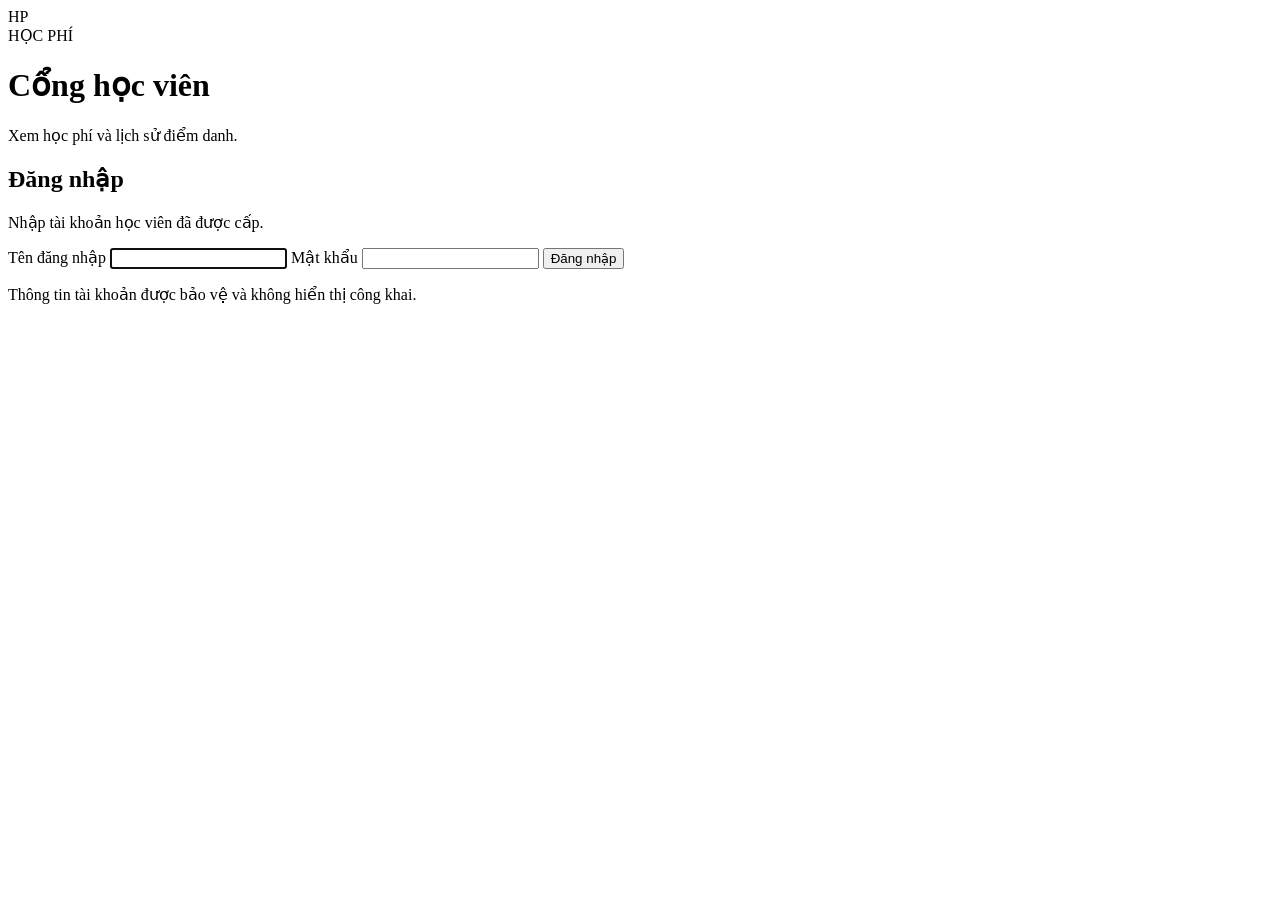
==== index.html @ 5ff00cfd "Add files via upload" ====
<!doctype html>
<html lang="vi">
<head>
  <meta charset="utf-8">
  <meta name="viewport" content="width=device-width, initial-scale=1">
  <meta name="referrer" content="no-referrer">
  <meta name="color-scheme" content="light">
  <meta http-equiv="Content-Security-Policy" content="default-src 'self'; style-src 'self'; script-src 'self'; connect-src 'self' http://127.0.0.1:8000 http://localhost:8000 https:; base-uri 'none'; frame-ancestors 'none'; form-action 'self'">
  <title>Đăng nhập học viên</title>
  <link rel="stylesheet" href="./assets/site.css?v=18">
</head>
<body>
  <main class="login-page">
    <div class="login-shell">
      <div class="login-brand">
        <div class="login-mark">HP</div>
        <div class="brand">HỌC PHÍ</div>
        <h1>Cổng học viên</h1>
        <p class="muted">Xem học phí và lịch sử điểm danh.</p>
      </div>
      <section class="card login-card">
        <h2>Đăng nhập</h2>
        <p class="muted">Nhập tài khoản học viên đã được cấp.</p>
        <form id="loginForm" novalidate>
          <label for="username">Tên đăng nhập</label>
          <input id="username" autocomplete="username" autocapitalize="none" spellcheck="false" required autofocus>
          <label for="password">Mật khẩu</label>
          <input id="password" type="password" autocomplete="current-password" required>
          <p id="loginError" class="form-error" hidden></p>
          <button id="loginButton" class="btn primary full login-submit" type="submit">Đăng nhập</button>
        </form>
      </section>
      <p class="login-foot">Thông tin tài khoản được bảo vệ và không hiển thị công khai.</p>
    </div>
  </main>
  <script src="./config.js?v=18"></script>
  <script src="./assets/common.js?v=18"></script>
  <script src="./assets/login.js?v=18"></script>
</body>
</html>
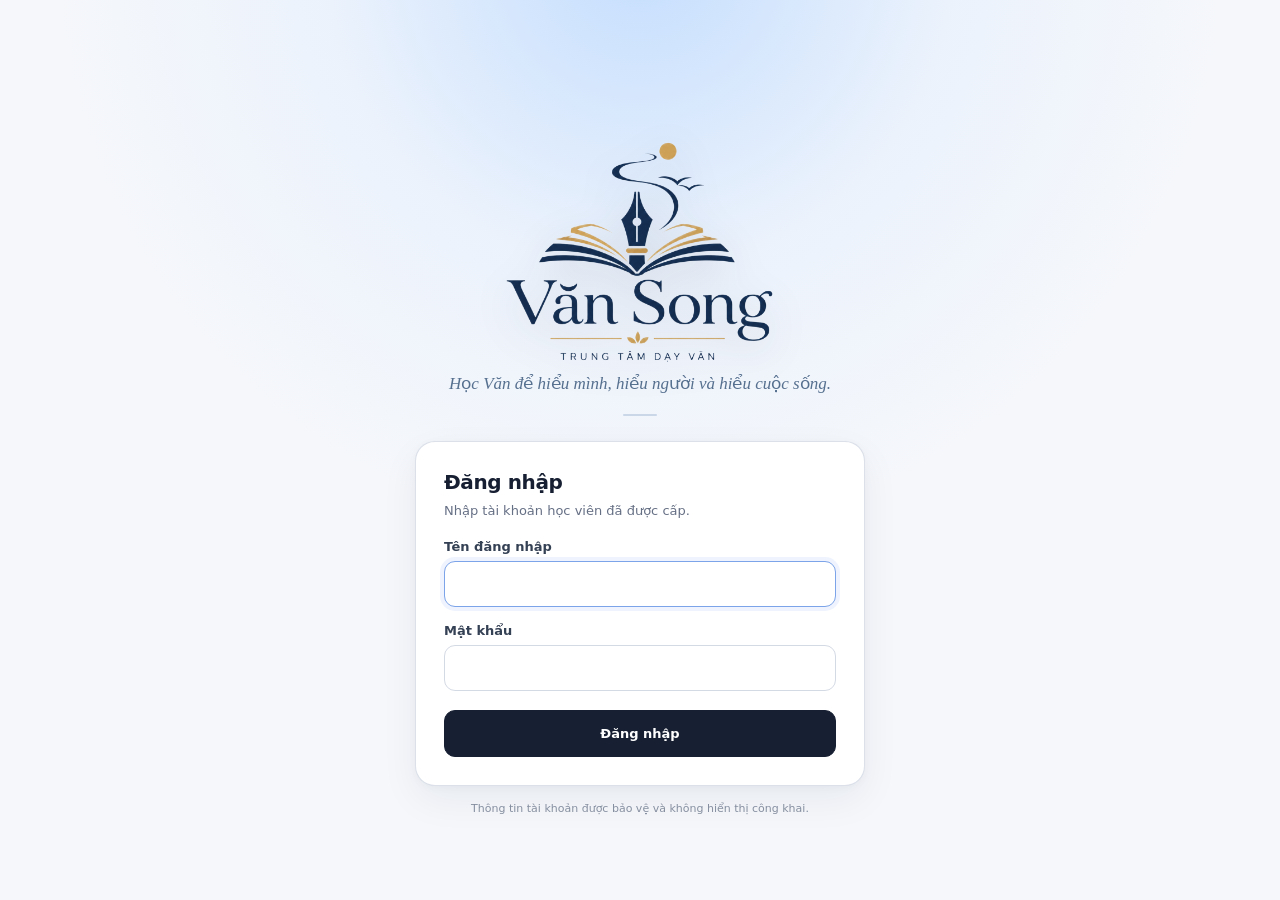
==== commit f58bc5b4: "Update project structure and assets" ====
--- a/index.html
+++ b/index.html
@@ -6,18 +6,18 @@
   <meta name="referrer" content="no-referrer">
   <meta name="color-scheme" content="light">
   <meta http-equiv="Content-Security-Policy" content="default-src 'self'; style-src 'self'; script-src 'self'; connect-src 'self' http://127.0.0.1:8000 http://localhost:8000 https:; base-uri 'none'; frame-ancestors 'none'; form-action 'self'">
-  <title>Đăng nhập học viên</title>
-  <link rel="stylesheet" href="./assets/site.css?v=18">
+  <title>Cổng học viên | Văn Song</title>
+  <link rel="icon" type="image/png" href="./a.png">
+  <link rel="stylesheet" href="./assets/site.css?v=23">
 </head>
 <body>
   <main class="login-page">
     <div class="login-shell">
-      <div class="login-brand">
-        <div class="login-mark">HP</div>
-        <div class="brand">HỌC PHÍ</div>
-        <h1>Cổng học viên</h1>
-        <p class="muted">Xem học phí và lịch sử điểm danh.</p>
-      </div>
+      <header class="login-brand">
+        <img class="login-logo" src="./a.png" alt="Văn Song">
+        <div class="login-slogan">Học Văn để hiểu mình, hiểu người và hiểu cuộc sống.</div>
+        <div class="login-divider"></div>
+      </header>
       <section class="card login-card">
         <h2>Đăng nhập</h2>
         <p class="muted">Nhập tài khoản học viên đã được cấp.</p>
@@ -33,8 +33,8 @@
       <p class="login-foot">Thông tin tài khoản được bảo vệ và không hiển thị công khai.</p>
     </div>
   </main>
-  <script src="./config.js?v=18"></script>
-  <script src="./assets/common.js?v=18"></script>
-  <script src="./assets/login.js?v=18"></script>
+  <script src="./config.js?v=22"></script>
+  <script src="./assets/common.js?v=22"></script>
+  <script src="./assets/login.js?v=22"></script>
 </body>
 </html>
--- a/assets/site.css
+++ b/assets/site.css
@@ -0,0 +1,910 @@
+:root{
+  font-family:
+    Inter,
+    ui-sans-serif,
+    system-ui,
+    -apple-system,
+    BlinkMacSystemFont,
+    "Segoe UI",
+    sans-serif;
+  color:#172033;
+  background:#f3f6fa;
+  font-synthesis:none;
+  --bg:#f3f6fa;
+  --surface:#ffffff;
+  --surface-2:#f8fafc;
+  --ink:#172033;
+  --muted:#667085;
+  --muted-2:#8992a3;
+  --line:#e6eaf0;
+  --line-strong:#d7dde7;
+  --brand:#1d4ed8;
+  --brand-dark:#183b7a;
+  --brand-soft:#edf4ff;
+  --success:#067647;
+  --success-soft:#ecfdf3;
+  --warning:#b54708;
+  --warning-soft:#fff7ed;
+  --danger:#b42318;
+  --danger-soft:#fff3f2;
+  --violet:#5b5bd6;
+  --shadow:0 12px 34px rgba(22,34,51,.06);
+  --shadow-soft:0 3px 14px rgba(22,34,51,.04);
+}
+*{
+  box-sizing:border-box;
+}
+[hidden]{
+  display:none!important;
+}
+html{
+  background:var(--bg);
+  -webkit-text-size-adjust:100%;
+}
+body{
+  margin:0;
+  min-height:100vh;
+  background:
+    linear-gradient(
+      180deg,
+      #f7f9fc 0,
+      #f3f6fa 230px,
+      #f3f6fa 100%
+    );
+  color:var(--ink);
+}
+a{
+  color:inherit;
+  text-decoration:none;
+}
+button,
+input{
+  font:inherit;
+}
+button{
+  touch-action:manipulation;
+}
+.shell{
+  width:min(1080px,calc(100% - 32px));
+  margin:0 auto;
+}
+.app-shell{
+  padding:24px 0 48px;
+}
+.card{
+  background:var(--surface);
+  border:1px solid var(--line);
+  border-radius:20px;
+  box-shadow:var(--shadow-soft);
+}
+.brand{
+  font-size:11px;
+  line-height:1;
+  font-weight:900;
+  letter-spacing:.16em;
+  color:#56708f;
+}
+.muted{
+  color:var(--muted);
+}
+.btn{
+  display:inline-flex;
+  align-items:center;
+  justify-content:center;
+  gap:7px;
+  min-height:40px;
+  padding:9px 13px;
+  border:1px solid var(--line-strong);
+  border-radius:11px;
+  background:#fff;
+  color:#344054;
+  font-size:13px;
+  font-weight:800;
+  cursor:pointer;
+  transition:
+    background .15s,
+    border-color .15s,
+    color .15s,
+    transform .15s;
+}
+.btn:hover{
+  background:#f8fafc;
+  border-color:#cbd3df;
+}
+.btn:active{
+  transform:translateY(1px);
+}
+.btn.primary{
+  background:#172033;
+  border-color:#172033;
+  color:#fff;
+}
+.btn.primary:hover{
+  background:#263348;
+  border-color:#263348;
+}
+.btn.active{
+  background:var(--brand-soft);
+  border-color:#cfe0ff;
+  color:#214e9c;
+}
+.btn.danger{
+  background:#fff;
+  color:var(--danger);
+  border-color:#f1cbc8;
+}
+.btn:disabled{
+  opacity:.58;
+  cursor:not-allowed;
+  transform:none;
+}
+.full{
+  width:100%;
+}
+label{
+  display:block;
+  margin:16px 0 7px;
+  font-size:13px;
+  font-weight:800;
+  color:#344054;
+}
+input{
+  width:100%;
+  height:46px;
+  padding:0 13px;
+  border:1px solid #d4dae4;
+  border-radius:11px;
+  background:#fff;
+  color:var(--ink);
+  outline:none;
+  transition:
+    border-color .15s,
+    box-shadow .15s;
+}
+input:focus{
+  border-color:#7ca4e8;
+  box-shadow:
+    0 0 0 4px rgba(37,99,235,.08);
+}
+.form-error{
+  margin:13px 0 0;
+  padding:10px 12px;
+  border:1px solid #f4c7c3;
+  border-radius:10px;
+  background:var(--danger-soft);
+  color:var(--danger);
+  font-size:12px;
+  line-height:1.45;
+}
+.form-message{
+  min-height:20px;
+  margin:12px 0 14px;
+  font-size:13px;
+  line-height:1.45;
+}
+.login-page{
+  min-height:100vh;
+  display:grid;
+  place-items:center;
+  padding:38px 16px;
+  background:
+    radial-gradient(
+      circle at 50% -5%,
+      rgba(191,219,254,.9),
+      rgba(219,234,254,.35) 28%,
+      transparent 51%
+    ),
+    #f5f7fb;
+}
+.login-shell{
+  width:min(450px,100%);
+}
+.login-brand{
+  text-align:center;
+  margin:0 0 25px;
+}
+.login-logo{
+  display:block;
+  width:min(350px,50vw);
+  max-height:1100px;
+  height:auto;
+  object-fit:contain;
+  margin:0 auto -60px;
+  filter:drop-shadow(0 12px 20px rgba(23,32,51,.16));
+}
+.login-slogan{
+  width:max-content;
+  max-width:100%;
+  margin:0 auto;
+  color:#56708f;
+  font-family:
+    Cambria,
+    "Times New Roman",
+    serif;
+  font-size:clamp(12px,3.45vw,17px);
+  line-height:1.45;
+  font-weight:400;
+  font-style:italic;
+  letter-spacing:0;
+  white-space:nowrap;
+}
+.login-divider{
+  width:34px;
+  height:2px;
+  margin:17px auto 16px;
+  border-radius:999px;
+  background:#c9d7e8;
+}
+.login-brand h1{
+  margin:0 0 7px;
+  color:#172033;
+  font-size:30px;
+  line-height:1.15;
+  font-weight:850;
+  letter-spacing:-.045em;
+}
+.login-description{
+  margin:0;
+  font-size:13px;
+  line-height:1.5;
+}
+.login-card{
+  position:relative;
+  padding:28px;
+  border:1px solid rgba(215,221,231,.9);
+  box-shadow:
+    0 14px 38px rgba(23,32,51,.06),
+    0 2px 8px rgba(23,32,51,.03);
+}
+.login-card h2{
+  margin:0;
+  color:#172033;
+  font-size:20px;
+  line-height:1.25;
+  font-weight:850;
+  letter-spacing:-.02em;
+}
+.login-card > .muted{
+  margin:6px 0 19px;
+  font-size:13px;
+  line-height:1.5;
+}
+.login-submit{
+  height:47px;
+  margin-top:19px;
+  border-radius:11px;
+  font-size:13px;
+}
+.login-foot{
+  margin:15px 0 0;
+  text-align:center;
+  color:var(--muted-2);
+  font-size:11px;
+  line-height:1.5;
+}
+.student-header{
+  display:flex;
+  align-items:center;
+  justify-content:space-between;
+  gap:22px;
+  padding:18px 20px;
+  margin-bottom:16px;
+}
+.student-identity{
+  min-width:0;
+}
+.student-identity h1{
+  margin:5px 0 0;
+  font-size:23px;
+  line-height:1.15;
+  letter-spacing:-.025em;
+  white-space:nowrap;
+  overflow:hidden;
+  text-overflow:ellipsis;
+}
+.student-code{
+  margin:7px 0 0;
+  color:var(--muted);
+  font-size:12px;
+}
+.student-code strong{
+  font-family:
+    ui-monospace,
+    SFMono-Regular,
+    Menlo,
+    Consolas,
+    monospace;
+  color:#344054;
+  letter-spacing:.015em;
+}
+.top-actions{
+  display:flex;
+  align-items:center;
+  justify-content:flex-end;
+  gap:7px;
+  flex-wrap:wrap;
+}
+.page-grid{
+  display:grid;
+  gap:16px;
+}
+.section-card{
+  padding:22px;
+}
+.section-head{
+  display:flex;
+  align-items:flex-start;
+  justify-content:space-between;
+  gap:14px;
+  margin-bottom:15px;
+}
+.section-head h2{
+  margin:0;
+  font-size:18px;
+  letter-spacing:-.015em;
+}
+.section-head p{
+  margin:5px 0 0;
+  color:var(--muted);
+  font-size:12px;
+  line-height:1.5;
+}
+.payment-card{
+  display:grid;
+  grid-template-columns:minmax(0,1fr) 350px;
+  gap:28px;
+  align-items:center;
+  padding:28px;
+}
+.payment-copy{
+  min-width:0;
+}
+.amount-label{
+  display:block;
+  color:var(--muted);
+  font-size:13px;
+  font-weight:750;
+}
+.amount-due{
+  display:block;
+  margin:9px 0 14px;
+  font-size:clamp(45px,6vw,66px);
+  line-height:1;
+  letter-spacing:-.055em;
+  color:#111827;
+}
+.transfer-box{
+  display:inline-flex;
+  align-items:center;
+  gap:10px;
+  max-width:100%;
+  padding:10px 12px;
+  border-radius:12px;
+  background:#f7f9fc;
+  border:1px solid var(--line);
+}
+.transfer-box span{
+  font-size:11px;
+  color:var(--muted);
+  white-space:nowrap;
+}
+.transfer-box strong{
+  font-family:
+    ui-monospace,
+    SFMono-Regular,
+    Menlo,
+    Consolas,
+    monospace;
+  font-size:15px;
+  letter-spacing:.03em;
+  overflow-wrap:anywhere;
+}
+.payment-hint{
+  max-width:570px;
+  margin:15px 0 0;
+  color:var(--muted);
+  font-size:12px;
+  line-height:1.62;
+}
+.qr-card{
+  display:flex;
+  min-height:350px;
+  flex-direction:column;
+  align-items:center;
+  justify-content:center;
+  padding:15px;
+  border:1px solid #dfe5ed;
+  border-radius:18px;
+  background:#fbfcfe;
+}
+.qr-caption{
+  margin-bottom:9px;
+  color:var(--muted);
+  font-size:10px;
+  font-weight:900;
+  text-transform:uppercase;
+  letter-spacing:.1em;
+}
+.qr-card img{
+  display:block;
+  width:320px;
+  max-width:100%;
+  height:auto;
+  padding:7px;
+  border:1px solid #e1e6ed;
+  border-radius:14px;
+  background:#fff;
+}
+.paid-state{
+  display:grid;
+  min-height:240px;
+  place-items:center;
+  padding:26px;
+  border:1px solid #b7e4c7;
+  border-radius:18px;
+  background:
+    linear-gradient(
+      145deg,
+      #f1fbf5,
+      #fbfffc
+    );
+  text-align:center;
+}
+.paid-icon{
+  width:52px;
+  height:52px;
+  margin:0 auto 12px;
+  display:grid;
+  place-items:center;
+  border-radius:50%;
+  background:#dff7e8;
+  color:var(--success);
+  font-size:25px;
+  font-weight:900;
+}
+.paid-state strong,
+.paid-state span{
+  display:block;
+}
+.paid-state strong{
+  font-size:18px;
+  color:var(--success);
+}
+.paid-state span{
+  margin-top:5px;
+  color:#4f6f5d;
+  font-size:12px;
+  line-height:1.5;
+}
+.verify-card{
+  padding:21px 22px;
+}
+.verify-grid{
+  display:grid;
+  grid-template-columns:
+    repeat(4,minmax(0,1fr));
+  gap:10px;
+}
+.verify-item{
+  min-width:0;
+  padding:13px 14px;
+  border:1px solid var(--line);
+  border-radius:13px;
+  background:var(--surface-2);
+}
+.verify-item span,
+.verify-item strong{
+  display:block;
+}
+.verify-item span{
+  margin-bottom:5px;
+  color:var(--muted);
+  font-size:10px;
+  text-transform:uppercase;
+  letter-spacing:.055em;
+}
+.verify-item strong{
+  font-size:13px;
+  line-height:1.45;
+  overflow-wrap:anywhere;
+}
+.verify-note{
+  margin:12px 0 0;
+  color:var(--muted);
+  font-size:11px;
+  line-height:1.5;
+}
+.data-list{
+  border-top:1px solid var(--line);
+}
+.data-row{
+  display:grid;
+  grid-template-columns:
+    minmax(0,1fr) auto;
+  gap:18px;
+  align-items:center;
+  padding:15px 2px;
+  border-bottom:1px solid var(--line);
+}
+.data-row:last-child{
+  border-bottom:0;
+}
+.data-row strong,
+.data-row span{
+  display:block;
+}
+.data-row > div:first-child > strong{
+  font-size:14px;
+}
+.data-row .meta{
+  margin-top:4px;
+  color:var(--muted);
+  font-size:12px;
+  line-height:1.5;
+}
+.row-amount{
+  text-align:right;
+}
+.row-amount strong{
+  font-size:15px;
+  color:#243247;
+}
+.empty{
+  padding:30px 8px;
+  text-align:center;
+  color:var(--muted);
+  font-size:13px;
+}
+.loading{
+  padding:30px;
+  text-align:center;
+  color:var(--muted);
+  font-size:13px;
+}
+.attendance-card{
+  padding:22px;
+}
+.stats{
+  display:grid;
+  grid-template-columns:
+    repeat(4,minmax(0,1fr));
+  gap:10px;
+  margin-bottom:18px;
+}
+.stat{
+  padding:14px 15px;
+  border:1px solid var(--line);
+  border-radius:14px;
+  background:var(--surface-2);
+}
+.stat span,
+.stat strong{
+  display:block;
+}
+.stat span{
+  color:var(--muted);
+  font-size:10px;
+  font-weight:800;
+  text-transform:uppercase;
+  letter-spacing:.055em;
+}
+.stat strong{
+  margin-top:5px;
+  font-size:24px;
+  line-height:1;
+}
+.attendance-summary{
+  display:flex;
+  align-items:center;
+  justify-content:space-between;
+  gap:14px;
+  padding:13px 14px;
+  margin-bottom:16px;
+  border:1px solid #dbe7f7;
+  border-radius:13px;
+  background:#f5f9ff;
+}
+.attendance-summary span{
+  color:#55708f;
+  font-size:12px;
+}
+.attendance-summary strong{
+  font-size:14px;
+  color:#294f7e;
+}
+.month-group{
+  border-top:1px solid var(--line);
+}
+.month-title{
+  display:flex;
+  align-items:center;
+  justify-content:space-between;
+  gap:12px;
+  padding:14px 2px 8px;
+  color:#475467;
+  font-size:12px;
+  font-weight:850;
+}
+.month-title span:last-child{
+  color:var(--muted);
+  font-size:11px;
+  font-weight:700;
+}
+.status-pill{
+  display:inline-flex!important;
+  width:max-content;
+  padding:5px 9px;
+  border-radius:999px;
+  font-size:11px!important;
+  font-weight:850;
+}
+.status-present{
+  background:var(--success-soft);
+  color:var(--success);
+}
+.status-late{
+  background:var(--warning-soft);
+  color:var(--warning);
+}
+.status-absent{
+  background:var(--danger-soft);
+  color:var(--danger);
+}
+.status-excused{
+  background:#eef2ff;
+  color:#4d55a4;
+}
+.password-layout{
+  display:grid;
+  grid-template-columns:
+    minmax(0,620px)
+    minmax(240px,1fr);
+  gap:16px;
+  align-items:start;
+}
+.password-card{
+  padding:24px;
+}
+.password-help{
+  padding:22px;
+}
+.password-help h3{
+  margin:0 0 8px;
+  font-size:15px;
+}
+.password-help p{
+  margin:0;
+  color:var(--muted);
+  font-size:12px;
+  line-height:1.65;
+}
+.password-help-list{
+  display:grid;
+  gap:9px;
+  margin-top:14px;
+}
+.password-help-item{
+  display:flex;
+  gap:9px;
+  align-items:flex-start;
+  color:#536174;
+  font-size:12px;
+  line-height:1.5;
+}
+.password-help-item::before{
+  content:"✓";
+  display:grid;
+  place-items:center;
+  flex:0 0 20px;
+  width:20px;
+  height:20px;
+  border-radius:50%;
+  background:#eef6ff;
+  color:#2b61a8;
+  font-size:10px;
+  font-weight:900;
+}
+.mobile-nav{
+  display:none;
+}
+.toast{
+  position:fixed;
+  z-index:50;
+  right:18px;
+  bottom:18px;
+  max-width:min(
+    370px,
+    calc(100% - 36px)
+  );
+  padding:12px 14px;
+  border-radius:12px;
+  background:#172033;
+  color:#fff;
+  font-size:12px;
+  line-height:1.45;
+  box-shadow:
+    0 18px 44px rgba(17,24,39,.22);
+}
+@media(max-width:920px){
+  .payment-card{
+    grid-template-columns:
+      minmax(0,1fr) 310px;
+  }
+  .verify-grid{
+    grid-template-columns:
+      1fr 1fr;
+  }
+  .password-layout{
+    grid-template-columns:1fr;
+  }
+}
+@media(max-width:760px){
+  body{
+    padding-bottom:74px;
+  }
+  .shell{
+    width:min(
+      100% - 18px,
+      1080px
+    );
+  }
+  .app-shell{
+    padding-top:10px;
+  }
+  .login-page{
+    padding:30px 15px 92px;
+  }
+  .login-logo{
+    width:min(338px,38vw);
+    max-height:400px;
+    margin-bottom:-20px;
+  }
+  .login-slogan{
+    line-height:1.45;
+  }
+  .login-divider{
+    margin-top:15px;
+    margin-bottom:14px;
+  }
+  .login-brand h1{
+    font-size:27px;
+  }
+  .student-header{
+    align-items:flex-start;
+    padding:16px 17px;
+    margin-bottom:10px;
+  }
+  .student-identity h1{
+    font-size:20px;
+  }
+  .top-actions{
+    display:none;
+  }
+  .page-grid{
+    gap:10px;
+  }
+  .payment-card{
+    grid-template-columns:1fr;
+    gap:18px;
+    padding:20px;
+  }
+  .amount-due{
+    font-size:48px;
+  }
+  .qr-card{
+    width:min(390px,100%);
+    min-height:0;
+    margin:0 auto;
+    padding:13px;
+  }
+  .qr-card img{
+    width:355px;
+  }
+  .section-card,
+  .verify-card,
+  .attendance-card{
+    padding:18px;
+  }
+  .stats{
+    grid-template-columns:
+      1fr 1fr;
+  }
+  .mobile-nav{
+    display:grid;
+    position:fixed;
+    z-index:30;
+    left:0;
+    right:0;
+    bottom:0;
+    grid-template-columns:
+      repeat(4,1fr);
+    gap:3px;
+    padding:
+      7px
+      max(7px,env(safe-area-inset-right))
+      calc(7px + env(safe-area-inset-bottom))
+      max(7px,env(safe-area-inset-left));
+    border-top:1px solid var(--line);
+    background:rgba(255,255,255,.96);
+    backdrop-filter:blur(14px);
+  }
+  .mobile-nav a,
+  .mobile-nav button{
+    min-height:43px;
+    border:0;
+    border-radius:10px;
+    background:transparent;
+    color:var(--muted);
+    font:inherit;
+    font-size:10px;
+    font-weight:850;
+    cursor:pointer;
+  }
+  .mobile-nav .active{
+    background:var(--brand-soft);
+    color:#214e9c;
+  }
+  .mobile-nav .logout-mobile{
+    color:var(--danger);
+  }
+}
+@media(max-width:520px){
+  .card{
+    border-radius:16px;
+  }
+  .login-page{
+    place-items:start center;
+    padding-top:24px;
+  }
+  .login-brand{
+    margin-bottom:20px;
+  }
+  .login-logo{
+    width:min(438px,38vw);
+    max-height:300px;
+  }
+  .login-slogan{
+    max-width:100%;
+  }
+  .login-brand h1{
+    font-size:25px;
+  }
+  .login-card{
+    padding:22px;
+  }
+  .payment-card,
+  .section-card,
+  .verify-card,
+  .attendance-card,
+  .password-card,
+  .password-help{
+    padding:16px;
+  }
+  .amount-due{
+    font-size:43px;
+  }
+  .transfer-box{
+    display:flex;
+    align-items:flex-start;
+    flex-direction:column;
+    gap:3px;
+  }
+  .verify-grid{
+    grid-template-columns:1fr;
+  }
+  .data-row{
+    grid-template-columns:1fr;
+    gap:8px;
+  }
+  .row-amount{
+    text-align:left;
+  }
+  .attendance-summary{
+    align-items:flex-start;
+    flex-direction:column;
+    gap:4px;
+  }
+  .qr-card img{
+    width:100%;
+  }
+}
